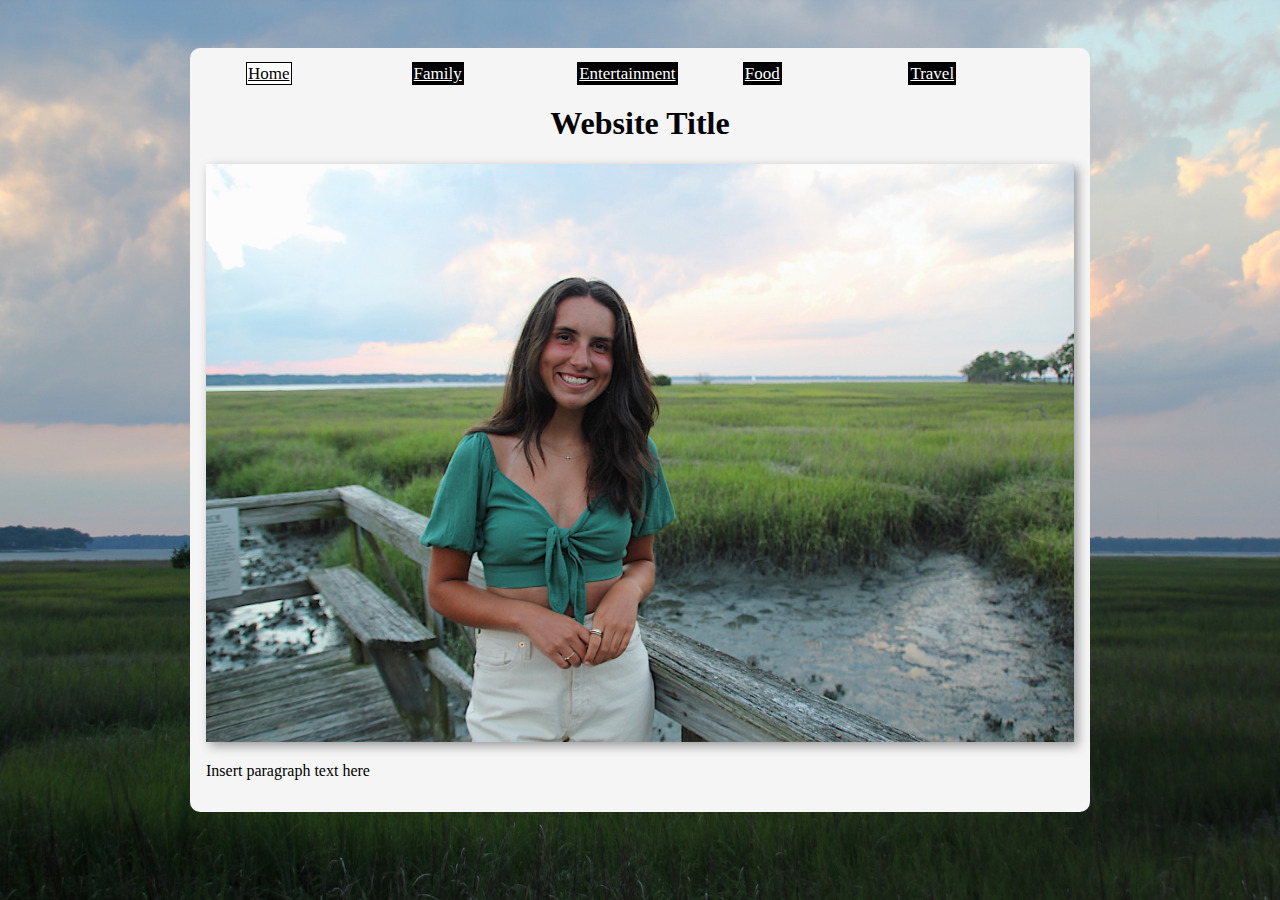
==== index.html @ 0bdcf46c "added family page" ====
<!DOCTYPE html>
<html lang="en">

<head>     
    <meta charset="utf-8">
    <meta name="viewport" content="width=device-width, initial-scale=1.0">
    <title>Page Title</title>
    <meta name="author" content="Samantha Frantz">
    <meta name="description" content="describe your page here">
    <link rel="stylesheet" href="styles.css">
</head>

<body id="index">
<main class="home-container">

<div class="center-vertical">
    <nav>
        <ul class="navflex">
           <li><a class="active" href="index.html">Home</a></li>
           <li><a href="family.html">Family</a></li>
           <li><a href="entertainment.html">Entertainment</a></li>
           <li><a href="food.html">Food</a></li>
           <li><a href="travel.html">Travel</a></li>
        </ul>
    </nav>

     <h1>Website Title</h1>

     <img class="home-img" src="images/portrait.jpg" alt="Portrait of Samantha Frantz">

     <p>Insert paragraph text here</p>

</div>

</main>

</body>

</html>
---- styles.css ----
/* -- homepage background image styles -- */

#index {
    background-image: url(images/sunsetbg.JPG);
    height: 100%; 
    background-position: center center;
    background-repeat: no-repeat;
    background-size: cover;
    background-attachment: fixed;
}

#index .home-container {
    max-width: 900px;
    height: 100%;
    padding: 0;
    margin: 0em auto;
}

/* -- navigation bar -- */

ul.navflex {
    display: flex;
    flex-direction: row;
    margin: 0;
}

ul.navflex a {
    text-align: center;
    border: 1px solid black;
    padding: 1px 1px 1px 1px;
    background-color: black;
    color: white;
    font-size: 17px;
}

ul.navflex a.active {
    background-color: white;
    color: black;
}

ul.navflex a:hover {
    background-color: #ddd;
    color: black;
  }

ul.navflex li {
    list-style-type: none;
    margin: 0;
    flex: 1;
}

/* -- homepage center -- */

.center-vertical {
    background-color: whitesmoke;
    margin: 3em auto 3em auto;
    padding: 1em 1em 1em 1em;
    border-radius: 10px;
}

h1 {
    text-align: center;
}

img.home-img {
    margin: 0;
    width: 100%;
    box-shadow: 4px 4px 10px #999;
}
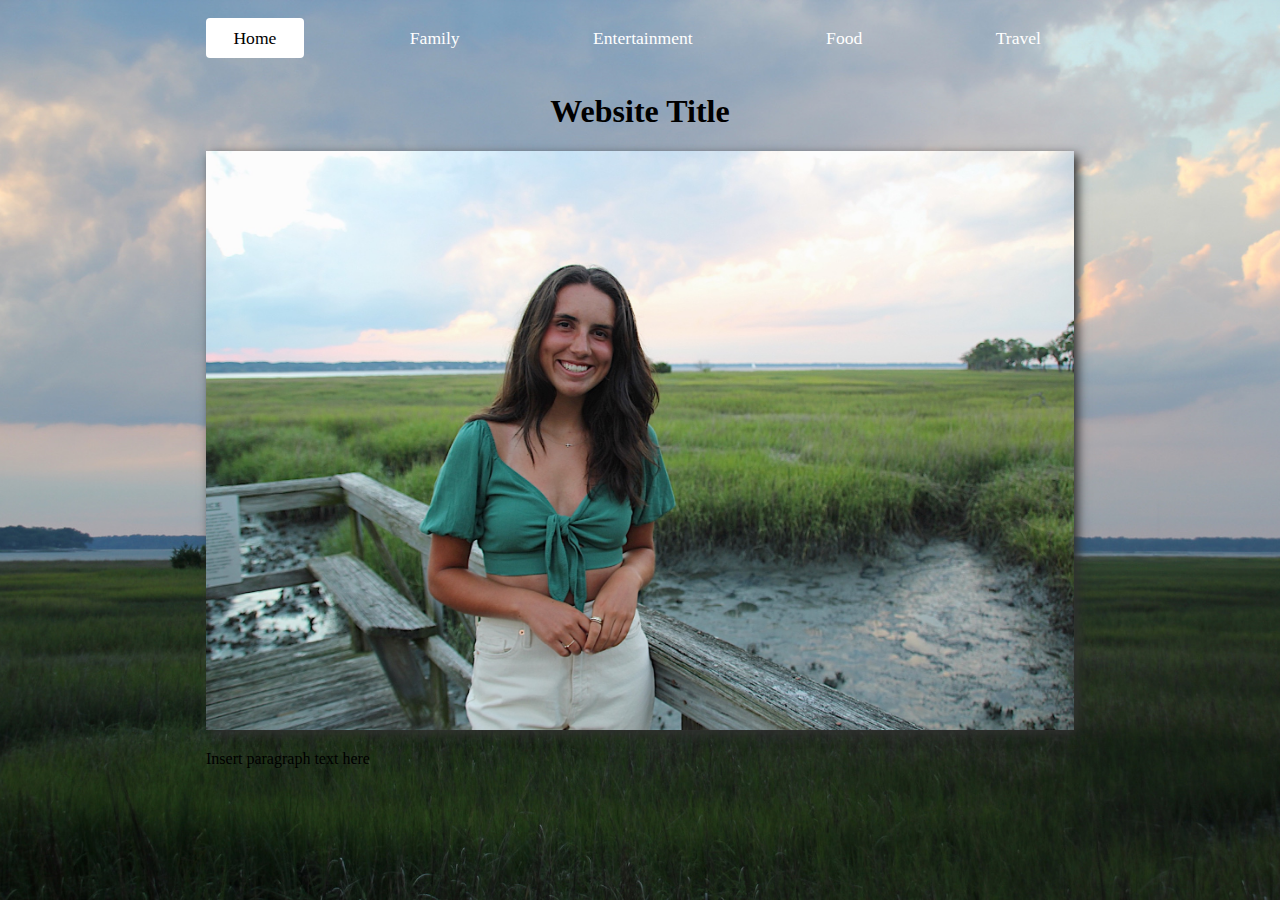
==== commit 01e43a6b: "edited nav bar and linked google font" ====
--- a/index.html
+++ b/index.html
@@ -8,6 +8,9 @@
     <meta name="author" content="Samantha Frantz">
     <meta name="description" content="describe your page here">
     <link rel="stylesheet" href="styles.css">
+    <link rel="preconnect" href="https://fonts.googleapis.com">
+    <link rel="preconnect" href="https://fonts.gstatic.com" crossorigin>
+    <link href="https://fonts.googleapis.com/css2?family=EB+Garamond:ital,wght@0,400;0,500;0,600;0,700;0,800;1,400&display=swap" rel="stylesheet">
 </head>
 
 <body id="index">
--- a/styles.css
+++ b/styles.css
@@ -18,52 +18,65 @@
 
 /* -- navigation bar -- */
 
+nav {
+    background-color: rgba(0, 0, 0, 0);
+    margin: -1em -1em 2em -1em;
+    padding: 0.75em 1em;
+}
+
 ul.navflex {
+    margin: 0;
+    padding: 0;
     display: flex;
     flex-direction: row;
-    margin: 0;
+    justify-content: space-between;
+    align-items: center;
+}
+
+ul.navflex li {
+    list-style-type: none;
+    margin-right: 0.35em;
 }
 
 ul.navflex a {
-    text-align: center;
-    border: 1px solid black;
-    padding: 1px 1px 1px 1px;
-    background-color: black;
+    border: 1px solid rgba(0, 0, 0, 0);
     color: white;
-    font-size: 17px;
+    font-size: 1.1em;
+    background-color: rgba(0, 0, 0, 0);
+    padding:0.5em 1.5em;
+    text-decoration: none;
 }
 
 ul.navflex a.active {
     background-color: white;
     color: black;
+    padding:0.5em 1.5em;
+    border-radius: 4px;
 }
 
 ul.navflex a:hover {
-    background-color: #ddd;
+    background-color: rgb(218, 211, 211);
     color: black;
+    padding:0.5em 1.5em;
+    text-decoration: underline;
+    border-radius: 4px;
   }
-
-ul.navflex li {
-    list-style-type: none;
-    margin: 0;
-    flex: 1;
-}
 
 /* -- homepage center -- */
 
 .center-vertical {
-    background-color: whitesmoke;
-    margin: 3em auto 3em auto;
+    background-color: rgba(245, 245, 245, 0);
+    margin: 1em auto;
     padding: 1em 1em 1em 1em;
-    border-radius: 10px;
 }
 
 h1 {
     text-align: center;
+    
 }
 
 img.home-img {
     margin: 0;
     width: 100%;
-    box-shadow: 4px 4px 10px #999;
+    box-shadow: 4px 4px 10px rgb(48, 48, 48);
 }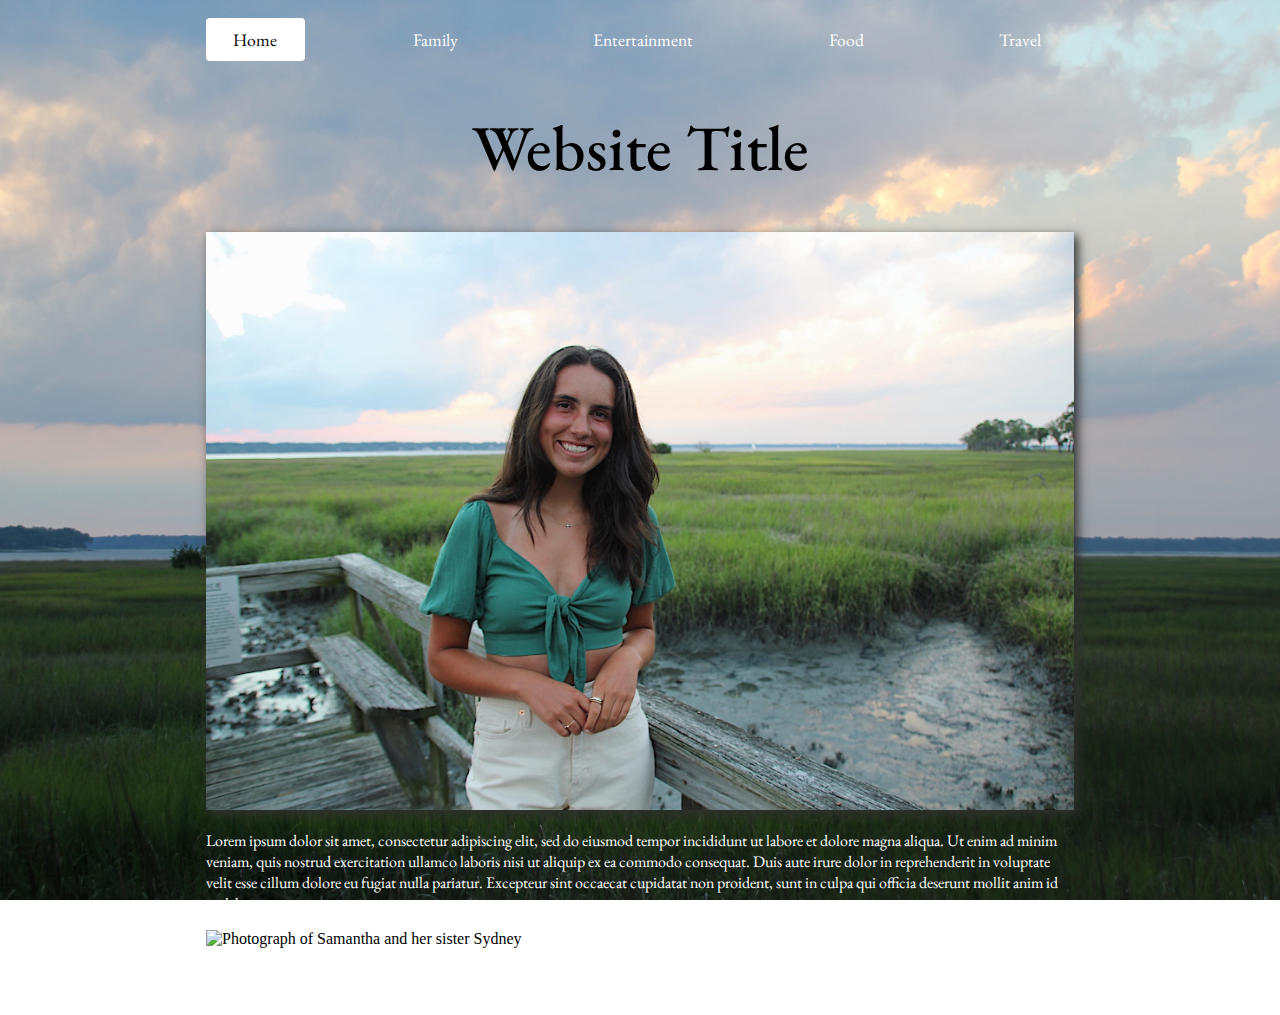
==== commit aadadc55: "class row" ====
--- a/index.html
+++ b/index.html
@@ -31,7 +31,12 @@
 
      <img class="home-img" src="images/portrait.jpg" alt="Portrait of Samantha Frantz">
 
-     <p>Insert paragraph text here</p>
+     <p>Lorem ipsum dolor sit amet, consectetur adipiscing elit, sed do eiusmod tempor incididunt ut labore et dolore magna aliqua. Ut enim ad minim veniam, quis nostrud exercitation ullamco laboris nisi ut aliquip ex ea commodo consequat. Duis aute irure dolor in reprehenderit in voluptate velit esse cillum dolore eu fugiat nulla pariatur. Excepteur sint occaecat cupidatat non proident, sunt in culpa qui officia deserunt mollit anim id est laborum.</p>
+
+    <div class="row">
+        <img src="images/sister.jpg" alt="Photograph of Samantha and her sister Sydney">
+        <p>Here is a picture of me with my sister Sydney.</p>
+    </div>
 
 </div>
 
--- a/styles.css
+++ b/styles.css
@@ -22,6 +22,7 @@
     background-color: rgba(0, 0, 0, 0);
     margin: -1em -1em 2em -1em;
     padding: 0.75em 1em;
+    font-family: 'EB Garamond', serif;
 }
 
 ul.navflex {
@@ -62,6 +63,16 @@
     border-radius: 4px;
   }
 
+  @media screen and (max-width: 650px) {
+    ul.navflex {
+        flex-direction: column;
+        padding: 0 20px;
+        }
+    ul.navflex li {
+      margin:10px 0;
+      }
+  }
+
 /* -- homepage center -- */
 
 .center-vertical {
@@ -72,11 +83,23 @@
 
 h1 {
     text-align: center;
-    
+    font-family: 'EB Garamond', serif;
+    font-weight: 500;
+    font-size: 4em;
 }
 
 img.home-img {
     margin: 0;
     width: 100%;
     box-shadow: 4px 4px 10px rgb(48, 48, 48);
+}
+
+p {
+    font-family: 'EB Garamond', serif;
+    color: white;
+}
+
+.row {
+    display: flex;
+    flex-direction: row;
 }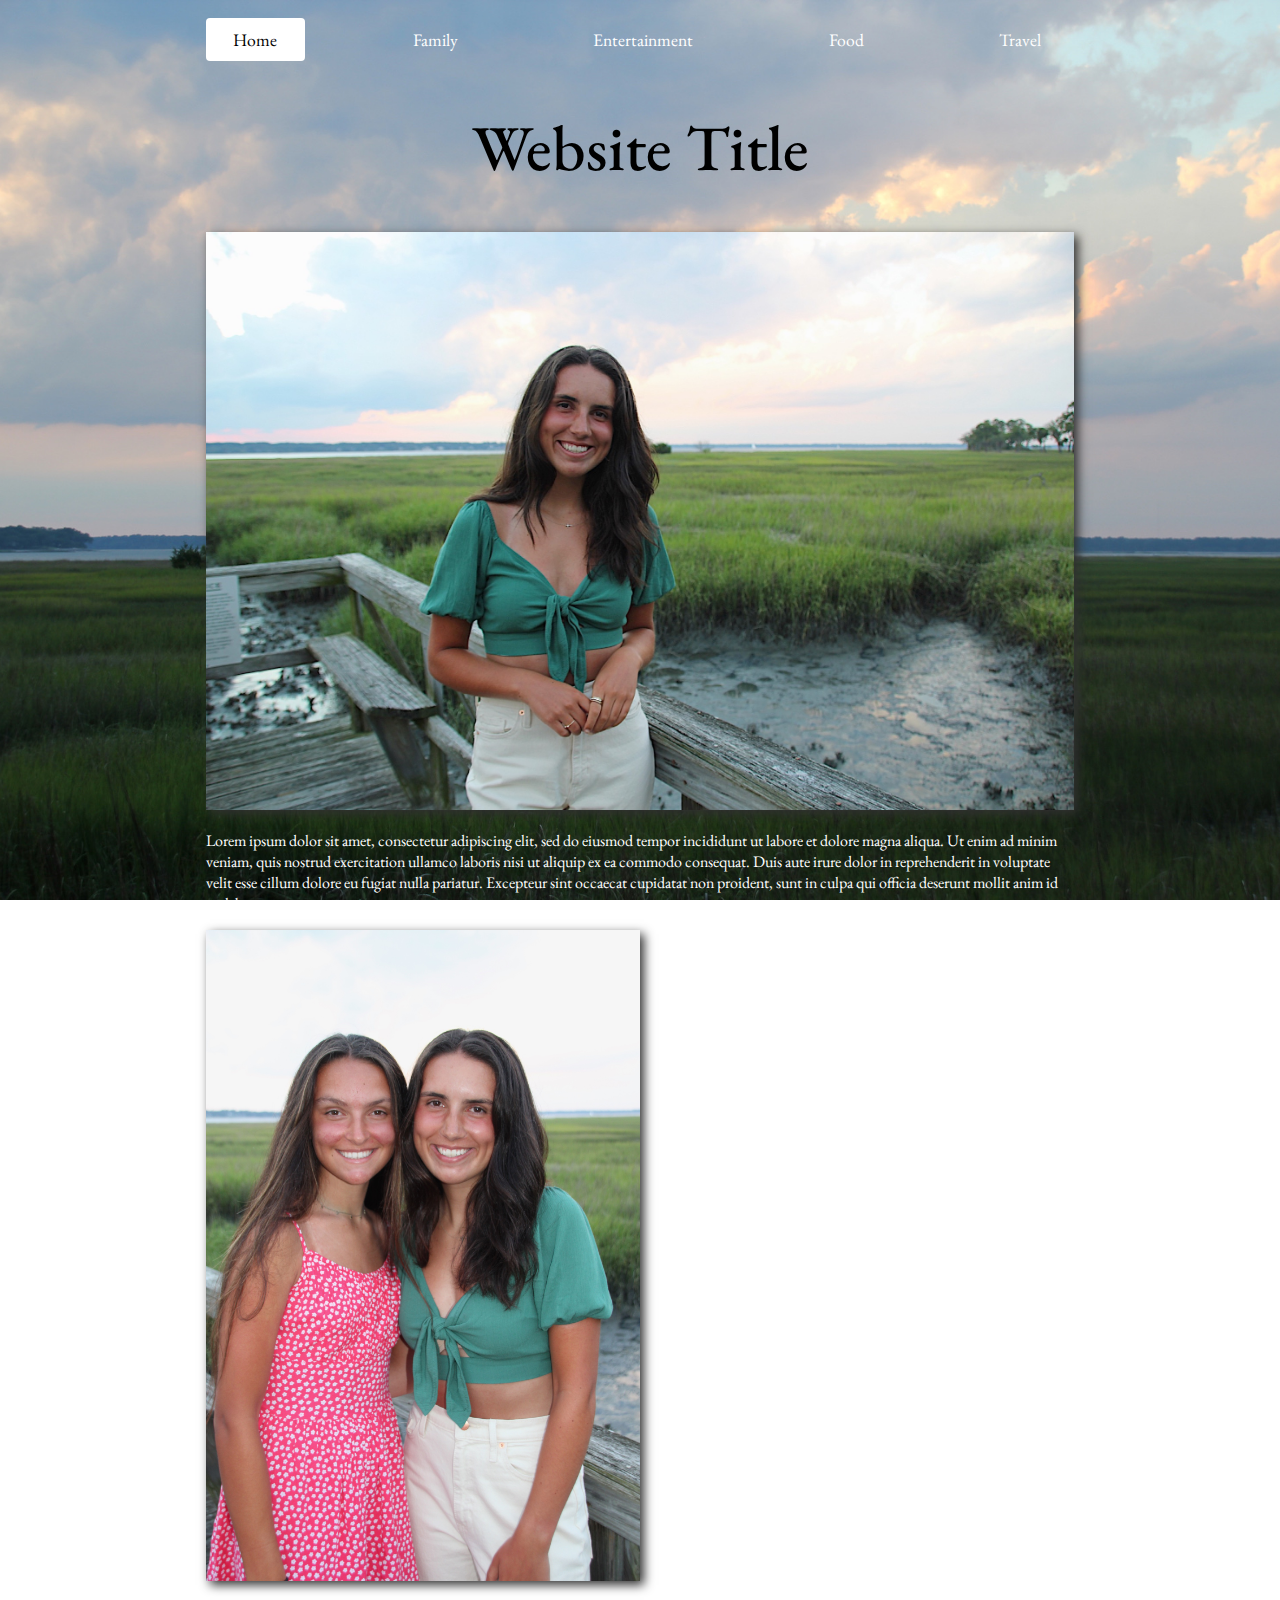
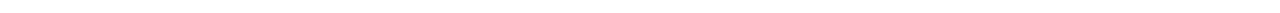
==== commit 1018abd2: "created row flexbox" ====
--- a/index.html
+++ b/index.html
@@ -34,8 +34,8 @@
      <p>Lorem ipsum dolor sit amet, consectetur adipiscing elit, sed do eiusmod tempor incididunt ut labore et dolore magna aliqua. Ut enim ad minim veniam, quis nostrud exercitation ullamco laboris nisi ut aliquip ex ea commodo consequat. Duis aute irure dolor in reprehenderit in voluptate velit esse cillum dolore eu fugiat nulla pariatur. Excepteur sint occaecat cupidatat non proident, sunt in culpa qui officia deserunt mollit anim id est laborum.</p>
 
     <div class="row">
-        <img src="images/sister.jpg" alt="Photograph of Samantha and her sister Sydney">
-        <p>Here is a picture of me with my sister Sydney.</p>
+        <img class="smaller-img" src="images/sister.jpg" alt="Photograph of Samantha and her sister Sydney">
+        <p class="verticaltext">Lorem ipsum dolor sit amet, consectetur adipiscing elit, sed do eiusmod tempor incididunt ut labore et dolore magna aliqua. Ut enim ad minim veniam, quis nostrud exercitation ullamco laboris nisi ut aliquip ex ea commodo consequat. Duis aute irure dolor in reprehenderit in voluptate velit esse cillum dolore eu fugiat nulla pariatur. Excepteur sint occaecat cupidatat non proident, sunt in culpa qui officia deserunt mollit anim id est laborum.</p>
     </div>
 
 </div>
--- a/styles.css
+++ b/styles.css
@@ -102,4 +102,17 @@
 .row {
     display: flex;
     flex-direction: row;
+}
+
+img.smaller-img {
+    margin: 0;
+    width: 50%;
+    box-shadow: 4px 4px 10px rgb(48, 48, 48);
+    flex: 1;
+}
+
+p.verticaltext {
+    flex: 1;
+    margin: 2em auto;
+    padding: 0 2em 0 2em;
 }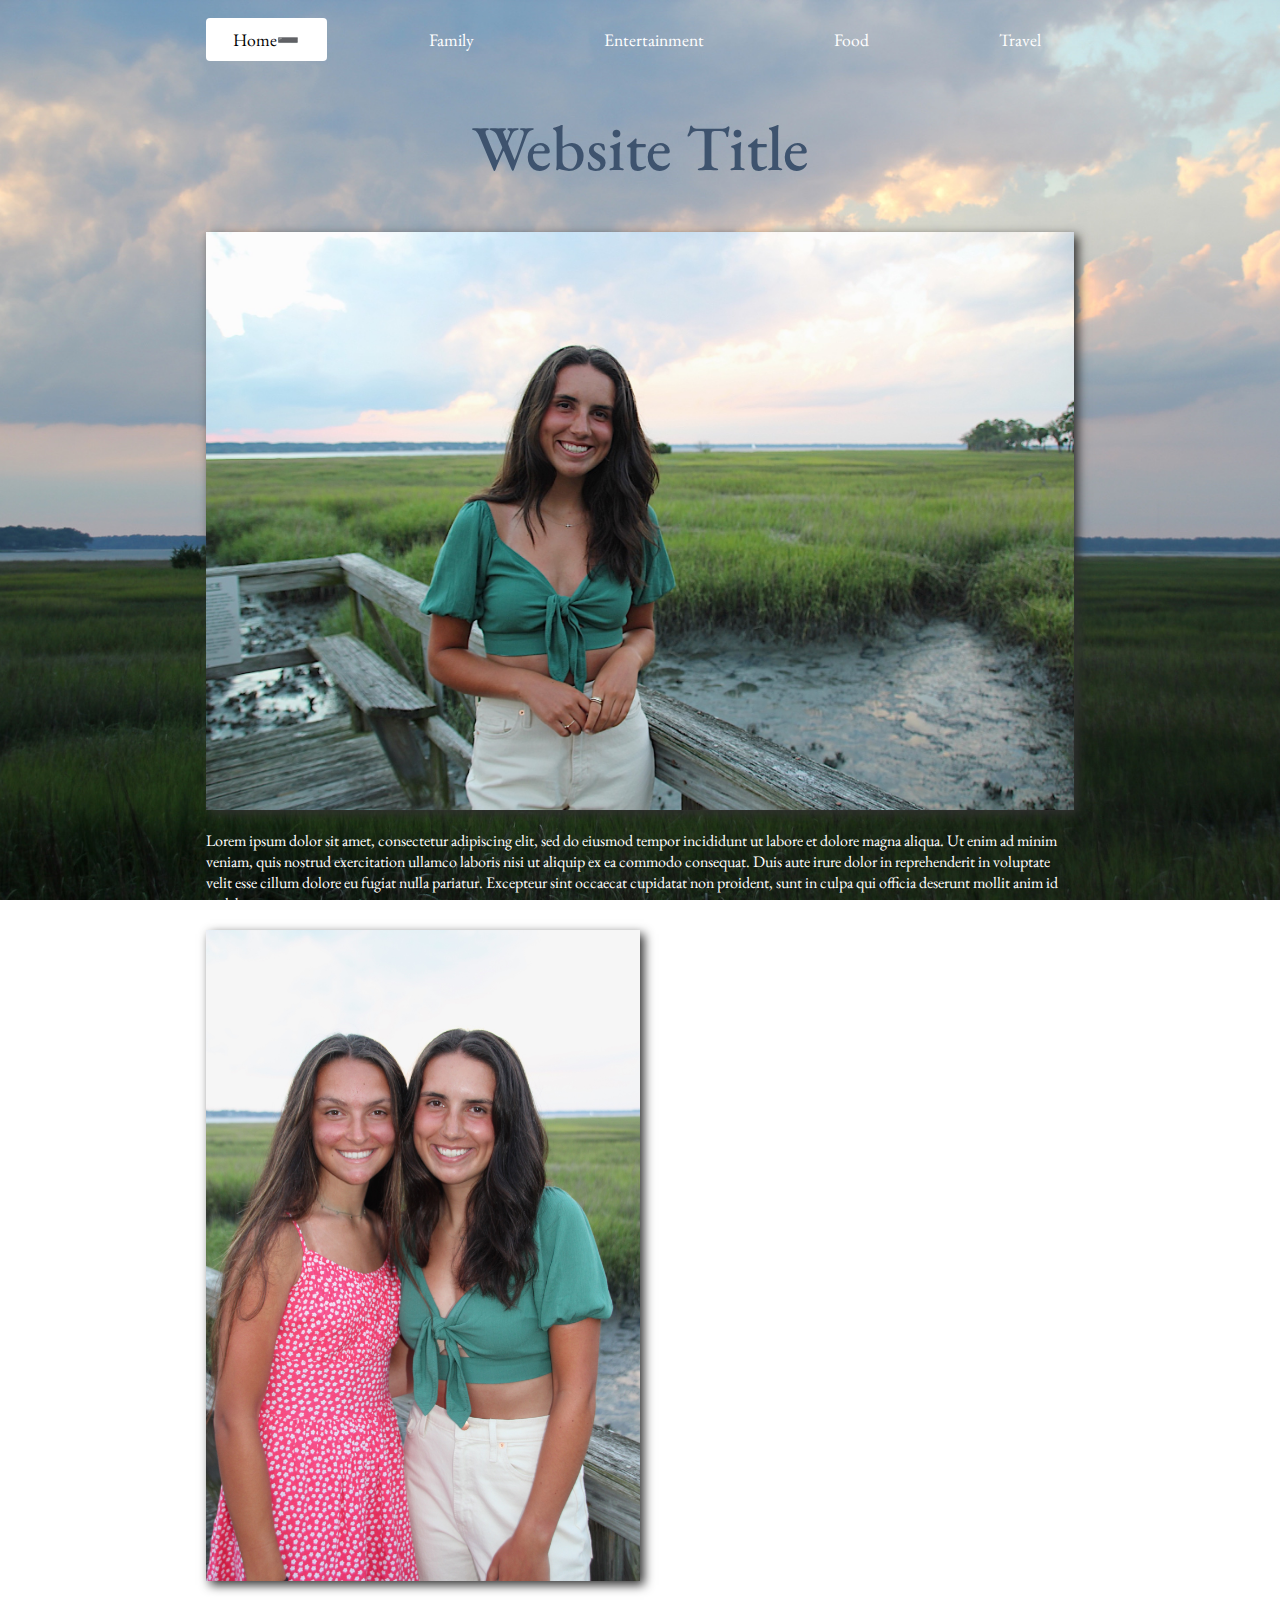
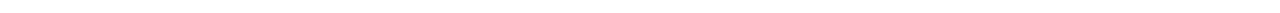
==== commit ed418712: "updates to family page" ====
--- a/index.html
+++ b/index.html
@@ -29,12 +29,12 @@
 
      <h1>Website Title</h1>
 
-     <img class="home-img" src="images/portrait.jpg" alt="Portrait of Samantha Frantz">
+     <img class="home-img" src="images/portrait.jpg" alt="Samantha Frantz in front of the sea marshes of Hilton Head Island">
 
      <p>Lorem ipsum dolor sit amet, consectetur adipiscing elit, sed do eiusmod tempor incididunt ut labore et dolore magna aliqua. Ut enim ad minim veniam, quis nostrud exercitation ullamco laboris nisi ut aliquip ex ea commodo consequat. Duis aute irure dolor in reprehenderit in voluptate velit esse cillum dolore eu fugiat nulla pariatur. Excepteur sint occaecat cupidatat non proident, sunt in culpa qui officia deserunt mollit anim id est laborum.</p>
 
     <div class="row">
-        <img class="smaller-img" src="images/sister.jpg" alt="Photograph of Samantha and her sister Sydney">
+        <img class="smaller-img" src="images/sister.jpg" alt="Samantha Frantz and her sister Sydney together in front of the sea marshes of Hilton Head Island">
         <p class="verticaltext">Lorem ipsum dolor sit amet, consectetur adipiscing elit, sed do eiusmod tempor incididunt ut labore et dolore magna aliqua. Ut enim ad minim veniam, quis nostrud exercitation ullamco laboris nisi ut aliquip ex ea commodo consequat. Duis aute irure dolor in reprehenderit in voluptate velit esse cillum dolore eu fugiat nulla pariatur. Excepteur sint occaecat cupidatat non proident, sunt in culpa qui officia deserunt mollit anim id est laborum.</p>
     </div>
 
--- a/styles.css
+++ b/styles.css
@@ -1,7 +1,7 @@
-/* -- homepage background image styles -- */
+/* -- background image styles -- */
 
 #index {
-    background-image: url(images/sunsetbg.JPG);
+    background-image: url(images/sunsetbg.jpg);
     height: 100%; 
     background-position: center center;
     background-repeat: no-repeat;
@@ -73,7 +73,7 @@
       }
   }
 
-/* -- homepage center -- */
+/* -- center container -- */
 
 .center-vertical {
     background-color: rgba(245, 245, 245, 0);
@@ -86,6 +86,15 @@
     font-family: 'EB Garamond', serif;
     font-weight: 500;
     font-size: 4em;
+    color: #3E536E;
+}
+
+h2 {
+    text-align: center;
+    font-family: 'EB Garamond', serif;
+    color: #DCEEF2;
+    font-weight: 450;
+    font-size: 2.5em;
 }
 
 img.home-img {
@@ -115,4 +124,69 @@
     flex: 1;
     margin: 2em auto;
     padding: 0 2em 0 2em;
-}+}
+
+img.family-img {
+    margin: 0 auto;
+    width: 75%;
+    box-shadow: 4px 6px 10px rgb(48, 48, 48);
+    display: block;
+}
+
+img.tiny-img {
+    margin: 0 auto;
+    width: 90%;
+    box-shadow: 4px 4px 10px rgb(48, 48, 48);
+    display: block;
+}
+
+.family-photo {
+    flex: 1;
+}
+
+.family-photo p {
+    text-align: center;
+}
+
+/* Style the buttons that are used to open and close the accordion panel */
+.accordion {
+    background-color: #3E536E;
+    color: white;
+    font-family: 'EB Garamond', serif;
+    font-size: 1em;
+    cursor: pointer;
+    padding: 18px;
+    width: 100%;
+    text-align: left;
+    border: none;
+    outline: none;
+    transition: 0.4s;
+  }
+  
+  /* Add a background color to the button if it is clicked on (add the .active class with JS), and when you move the mouse over it (hover) */
+  .active, .accordion:hover {
+    background-color: #627ea3;
+  }
+  
+  /* Style the accordion panel. Note: hidden by default */
+  .panel {
+    padding: 0 18px;
+    background-color: #98b2d4;
+    max-height: 0;
+    overflow: hidden;
+    transition: max-height 0.2s ease-out;
+    color: black;
+  }
+
+  .accordion:after {
+    content: '\02795'; /* Unicode character for "plus" sign (+) */
+    font-size: 13px;
+    color: white;
+    float: right;
+    margin-left: 5px;
+  }
+  
+  .active:after {
+    content: "\2796"; /* Unicode character for "minus" sign (-) */
+    color: white;
+  }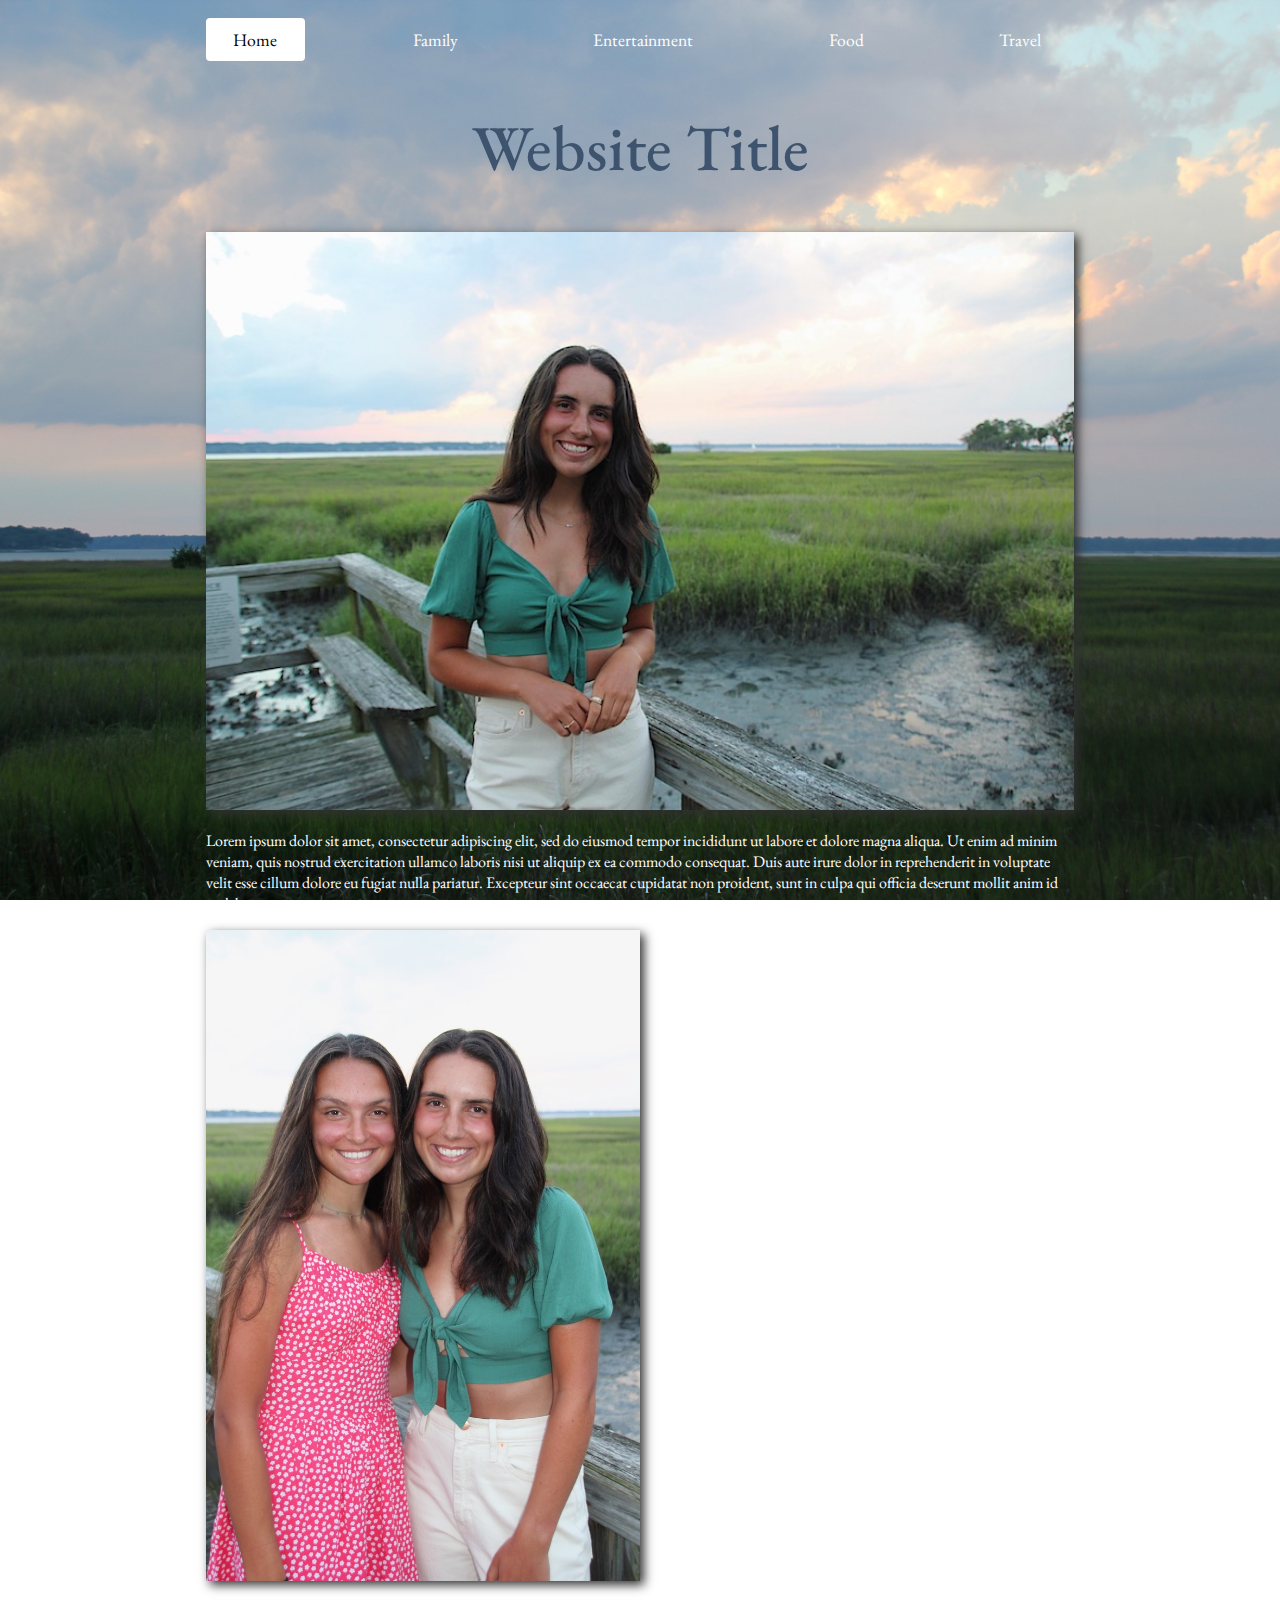
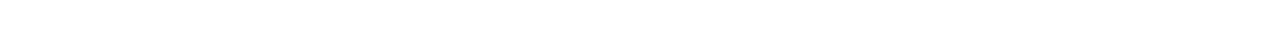
==== commit f16448ef: "added div row to music section" ====
--- a/index.html
+++ b/index.html
@@ -4,7 +4,7 @@
 <head>     
     <meta charset="utf-8">
     <meta name="viewport" content="width=device-width, initial-scale=1.0">
-    <title>Page Title</title>
+    <title>Home</title>
     <meta name="author" content="Samantha Frantz">
     <meta name="description" content="describe your page here">
     <link rel="stylesheet" href="styles.css">
--- a/styles.css
+++ b/styles.css
@@ -111,6 +111,7 @@
 .row {
     display: flex;
     flex-direction: row;
+    margin: 0 0 1em 0;
 }
 
 img.smaller-img {
@@ -126,9 +127,15 @@
     padding: 0 2em 0 2em;
 }
 
+p.paragraph-intro {
+    margin: 2em auto;
+    padding: 0 2em 0 2em;
+    text-align: center;
+}
+
 img.family-img {
     margin: 0 auto;
-    width: 75%;
+    width: 90%;
     box-shadow: 4px 6px 10px rgb(48, 48, 48);
     display: block;
 }
@@ -148,7 +155,8 @@
     text-align: center;
 }
 
-/* Style the buttons that are used to open and close the accordion panel */
+/* family page accordion */
+
 .accordion {
     background-color: #3E536E;
     color: white;
@@ -163,12 +171,10 @@
     transition: 0.4s;
   }
   
-  /* Add a background color to the button if it is clicked on (add the .active class with JS), and when you move the mouse over it (hover) */
   .active, .accordion:hover {
     background-color: #627ea3;
   }
   
-  /* Style the accordion panel. Note: hidden by default */
   .panel {
     padding: 0 18px;
     background-color: #98b2d4;
@@ -179,14 +185,35 @@
   }
 
   .accordion:after {
-    content: '\02795'; /* Unicode character for "plus" sign (+) */
-    font-size: 13px;
+    content: '\002B';
+    font-size: 1em;
     color: white;
     float: right;
     margin-left: 5px;
   }
   
-  .active:after {
-    content: "\2796"; /* Unicode character for "minus" sign (-) */
-    color: white;
-  }+  .accordion.active:after {
+    content: "\2212";
+  }
+
+  /* entertainment page css */
+
+  p.entertainment-intro {
+      text-align: center;
+      margin: -1.5em auto 1em auto;
+  }
+
+img.tiny-img {
+    margin: 0 auto;
+    width: 90%;
+    box-shadow: 4px 4px 10px rgb(48, 48, 48);
+    display: block;
+}
+
+.albumcover {
+    flex: 1;
+}
+
+.albumcover p {
+    text-align: center;
+}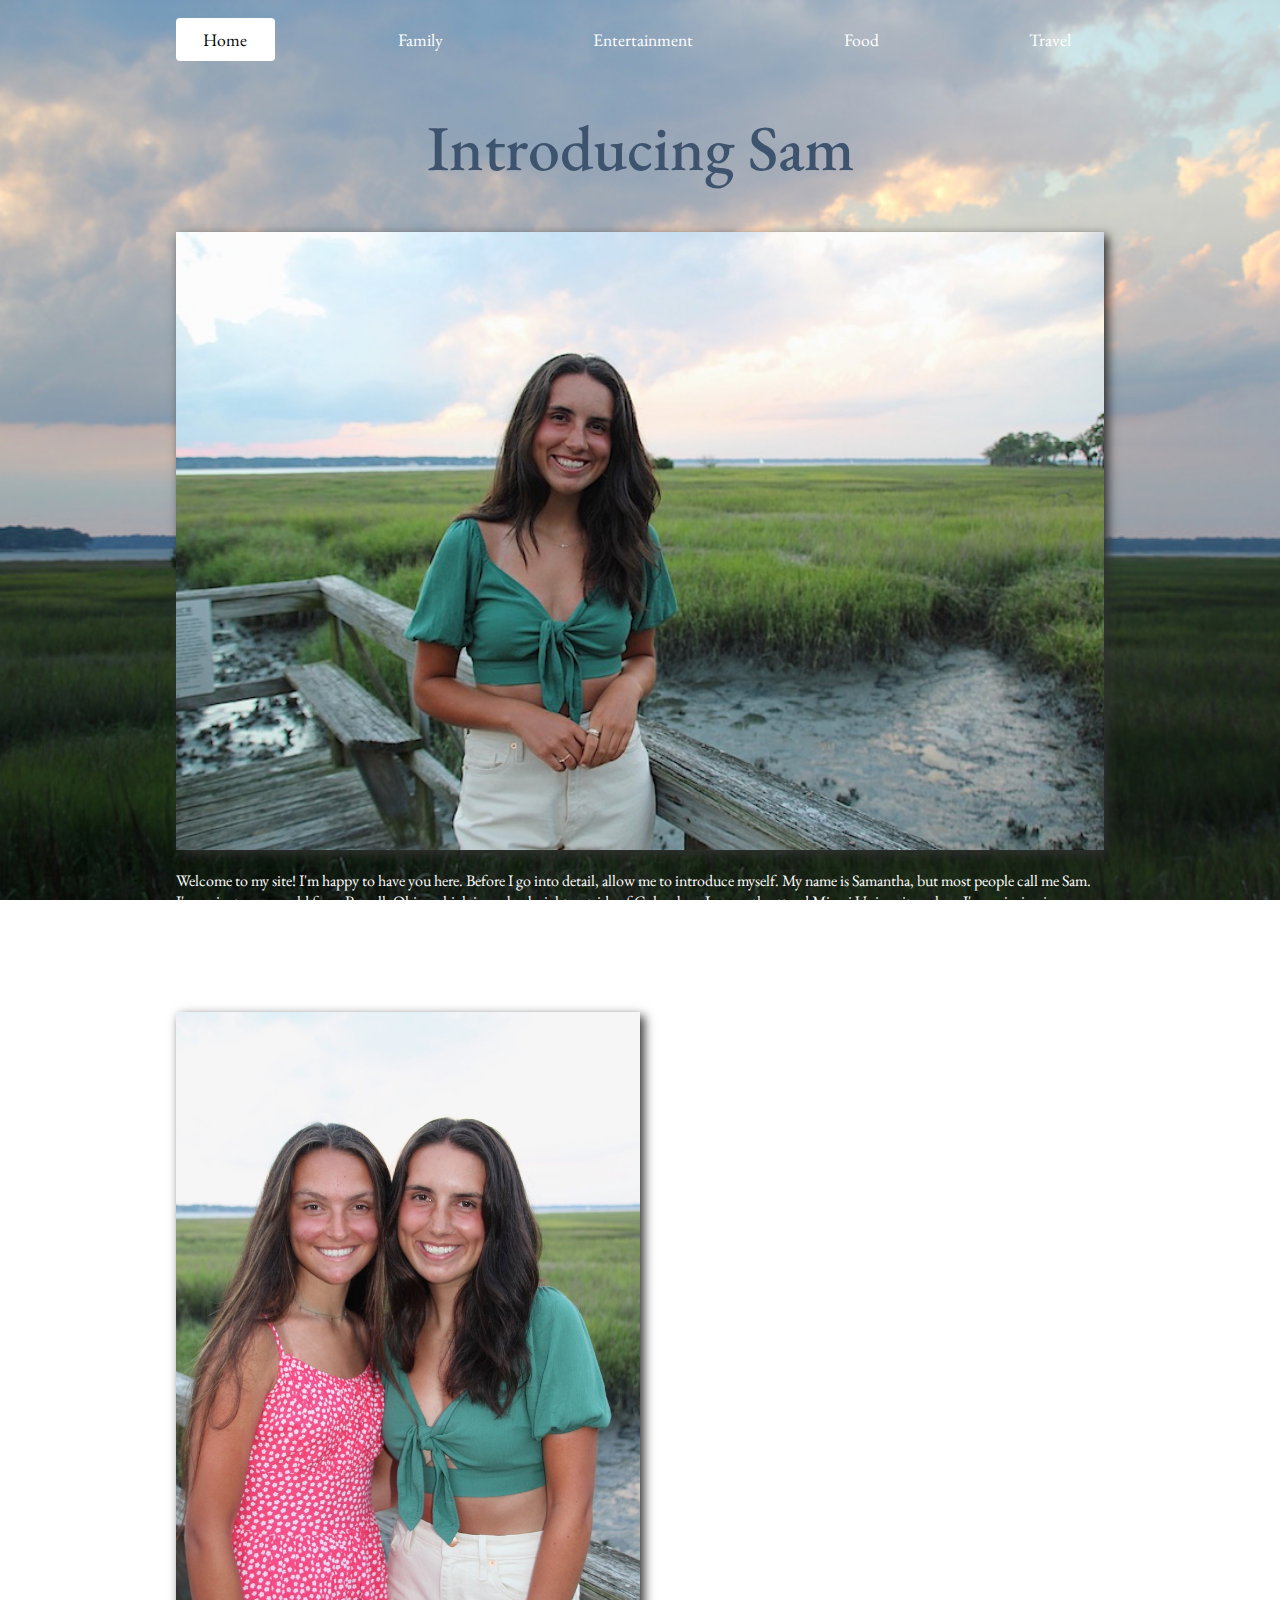
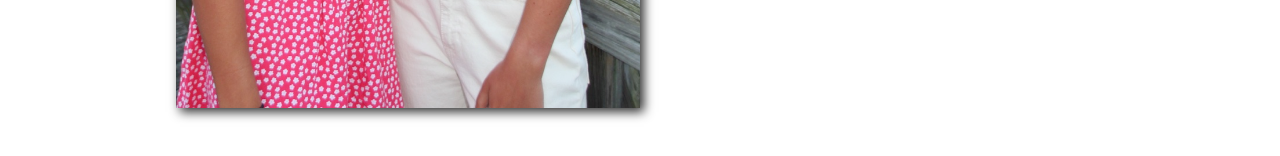
==== commit 89043042: "added body paragraphs to home page" ====
--- a/index.html
+++ b/index.html
@@ -4,7 +4,7 @@
 <head>     
     <meta charset="utf-8">
     <meta name="viewport" content="width=device-width, initial-scale=1.0">
-    <title>Home</title>
+    <title>Home - Introducing Sam</title>
     <meta name="author" content="Samantha Frantz">
     <meta name="description" content="describe your page here">
     <link rel="stylesheet" href="styles.css">
@@ -27,15 +27,15 @@
         </ul>
     </nav>
 
-     <h1>Website Title</h1>
+     <h1>Introducing Sam</h1>
 
      <img class="home-img" src="images/portrait.jpg" alt="Samantha Frantz in front of the sea marshes of Hilton Head Island">
 
-     <p>Lorem ipsum dolor sit amet, consectetur adipiscing elit, sed do eiusmod tempor incididunt ut labore et dolore magna aliqua. Ut enim ad minim veniam, quis nostrud exercitation ullamco laboris nisi ut aliquip ex ea commodo consequat. Duis aute irure dolor in reprehenderit in voluptate velit esse cillum dolore eu fugiat nulla pariatur. Excepteur sint occaecat cupidatat non proident, sunt in culpa qui officia deserunt mollit anim id est laborum.</p>
+     <p>Welcome to my site! I'm happy to have you here. Before I go into detail, allow me to introduce myself. My name is Samantha, but most people call me Sam. I'm a nineteen year old from Powell, Ohio, which is a suburb right outside of Columbus. I currently attend Miami University, where I'm majoring in marketing and recently added a minor in Emerging Technology in Business and Design. If my friends were to describe me, they would probably tell you I'm a positive, outgoing, and friendly person. I value spending time with family and friends, but I also value spending time alone. I enjoy pursuing my passions and I'm dedicated to my work. I always put my best effort forward into everything, which I guess makes me somewhat of a perfectionist. Despite this, I love to learn new things and am always open to grow.</p>
 
     <div class="row">
         <img class="smaller-img" src="images/sister.jpg" alt="Samantha Frantz and her sister Sydney together in front of the sea marshes of Hilton Head Island">
-        <p class="verticaltext">Lorem ipsum dolor sit amet, consectetur adipiscing elit, sed do eiusmod tempor incididunt ut labore et dolore magna aliqua. Ut enim ad minim veniam, quis nostrud exercitation ullamco laboris nisi ut aliquip ex ea commodo consequat. Duis aute irure dolor in reprehenderit in voluptate velit esse cillum dolore eu fugiat nulla pariatur. Excepteur sint occaecat cupidatat non proident, sunt in culpa qui officia deserunt mollit anim id est laborum.</p>
+        <p class="verticaltext">There's a lot more I want to tell you, which is why I created this site. I hope by exploring the different pages you get a better feel for who I am. I specifically chose family, entertainment, food, and travel as the topics for each page because these are some of the things I most value. Granted, there are many other topics I could have written about. I probably could have made an entire page about my dog alone--love ya Woody! Or my hobbies, like painting, running, and yoga. But I don't want to bore you with all the details. I hope you enjoy this site at least a fraction of how much I enjoyed making it. Thank you. Have fun. And nice to know you!</p>
     </div>
 
 </div>
--- a/styles.css
+++ b/styles.css
@@ -10,7 +10,7 @@
 }
 
 #index .home-container {
-    max-width: 900px;
+    max-width: 960px;
     height: 100%;
     padding: 0;
     margin: 0em auto;
@@ -216,4 +216,240 @@
 
 .albumcover p {
     text-align: center;
+}
+
+/* The flip card container - set the width and height to whatever you want. We have added the border property to demonstrate that the flip itself goes out of the box on hover (remove perspective if you don't want the 3D effect */
+.flip-card {
+  background-color: transparent;
+  width: 300px;
+  height: 300px;
+}
+
+/* This container is needed to position the front and back side */
+.flip-card-inner {
+  position: relative;
+  width: 100%;
+  height: 100%;
+  text-align: center;
+  transition: transform 0.8s;
+  transform-style: preserve-3d;
+}
+
+/* Do an horizontal flip when you move the mouse over the flip box container */
+.flip-card:hover .flip-card-inner {
+  transform: rotateY(180deg);
+}
+
+/* Position the front and back side */
+.flip-card-front, .flip-card-back {
+  position: absolute;
+  width: 100%;
+  height: 100%;
+  -webkit-backface-visibility: hidden; /* Safari */
+  backface-visibility: hidden;
+}
+
+/* Style the front side (fallback if image is missing) */
+.flip-card-front {
+  background-color: #bbb;
+  color: black;
+  width: 100%;
+  height: 100%;
+}
+
+/* Style the back side */
+.flip-card-back {
+  background-color: white;
+  color: black;
+  transform: rotateY(180deg);
+}
+
+h1.album-title {
+    color: black;
+    font-size: 2em;
+    margin: 3em auto;
+}
+
+h1.album-title-long {
+    color: black;
+    font-size: 2em;
+    margin: 3em .5em auto .5em;
+}
+
+p.album-description {
+    color: black;
+    font-size: 1em;
+    margin: 1em auto;
+}
+
+.albumrow {
+    display: flex;
+    flex-direction: row;
+    margin: 0 0 1em 0;
+    flex-wrap: wrap;
+    gap: 10px;
+}
+
+/* food page css */
+p.food-intro {
+    text-align: center;
+    margin: -1.5em auto 3em auto;
+}
+
+img.placeholder {
+    width: 20%;
+    height: auto;
+    box-shadow: 4px 4px 10px rgb(48, 48, 48);
+    display: block;
+}
+
+.column {
+    display: flex;
+    flex-direction: column;
+    margin: auto auto auto 2em;
+    justify-content: flex-start;
+}
+
+h2.restaurant-name {
+    flex: 1;
+    margin: 0 0;
+    padding: 0 0;
+    text-align: start;
+}
+
+p.about {
+    flex: 1;
+}
+
+/* travel page css */
+.slideshow-container {
+    max-width: 700px;
+    position: relative;
+    margin: 2em auto 0 auto;
+  }
+
+/* slideshow css */
+.mySlides {
+    display: none;
+  }
+  
+  /* Next & previous buttons */
+  .prev, .next {
+    cursor: pointer;
+    position: absolute;
+    top: 50%;
+    width: auto;
+    margin-top: -22px;
+    padding: 16px;
+    color: white;
+    font-weight: bold;
+    font-size: 18px;
+    transition: 0.6s ease;
+    border-radius: 0 3px 3px 0;
+    user-select: none;
+  }
+  
+  /* Position the "next button" to the right */
+  .next {
+    right: 0;
+    border-radius: 3px 0 0 3px;
+  }
+  
+  /* Position the "prev button" to the left */
+  .prev {
+    left: 0;
+    border-radius: 3px 0 0 3px;
+  }
+  
+  /* On hover, add a black background color with a little bit see-through */
+  .prev:hover, .next:hover {
+    background-color: rgba(0, 0, 0, 0.548);
+  }
+  
+  /* Caption text */
+  .text {
+    color: #f2f2f2;
+    font-size: 15px;
+    padding: 0;
+    position: absolute;
+    bottom: 18px;
+    width: 100%;
+    text-align: center;
+  }
+  
+  /* Number text (1/3 etc) */
+  .numbertext {
+    color: #f2f2f2;
+    font-size: 12px;
+    padding: 8px 12px;
+    position: absolute;
+    top: 0;
+  }
+  
+  /* The dots/bullets/indicators */
+  .dot {
+    cursor: pointer;
+    height: 15px;
+    width: 15px;
+    margin: 0 0 1em 0;
+    background-color: #bbb;
+    border-radius: 50%;
+    display: inline-block;
+    transition: background-color 0.6s ease;
+  }
+  
+  .active, .dot:hover {
+    background-color: #717171;
+  }
+  
+  /* Fading animation */
+  .fade {
+    -webkit-animation-name: fade;
+    -webkit-animation-duration: 1.5s;
+    animation-name: fade;
+    animation-duration: 1.5s;
+  }
+  
+  @-webkit-keyframes fade {
+    from {opacity: 1}
+    to {opacity: 1}
+  }
+  
+  @keyframes fade {
+    from {opacity: 1}
+    to {opacity: 1}
+  }
+
+  h2.travel {
+    margin: -.25em auto 1em auto;
+  }
+
+  .place {
+    flex: 1;
+  }
+
+  .place p {
+    text-align: center;
+  }
+
+  iframe.map {
+    flex: 1;
+    margin: 0 auto;
+    width: 300px;
+    height: 300px;
+    box-shadow: 4px 4px 10px rgb(48, 48, 48);
+    display: block;
+  }
+
+  .place-row {
+    display: flex;
+    flex-direction: row;
+    margin: 0 0 1em 0;
+    flex-wrap: wrap;
+    gap: 10px;
+}
+
+p.places-intro {
+  text-align: center;
+  margin: -1.5em auto 2.5em auto;
 }